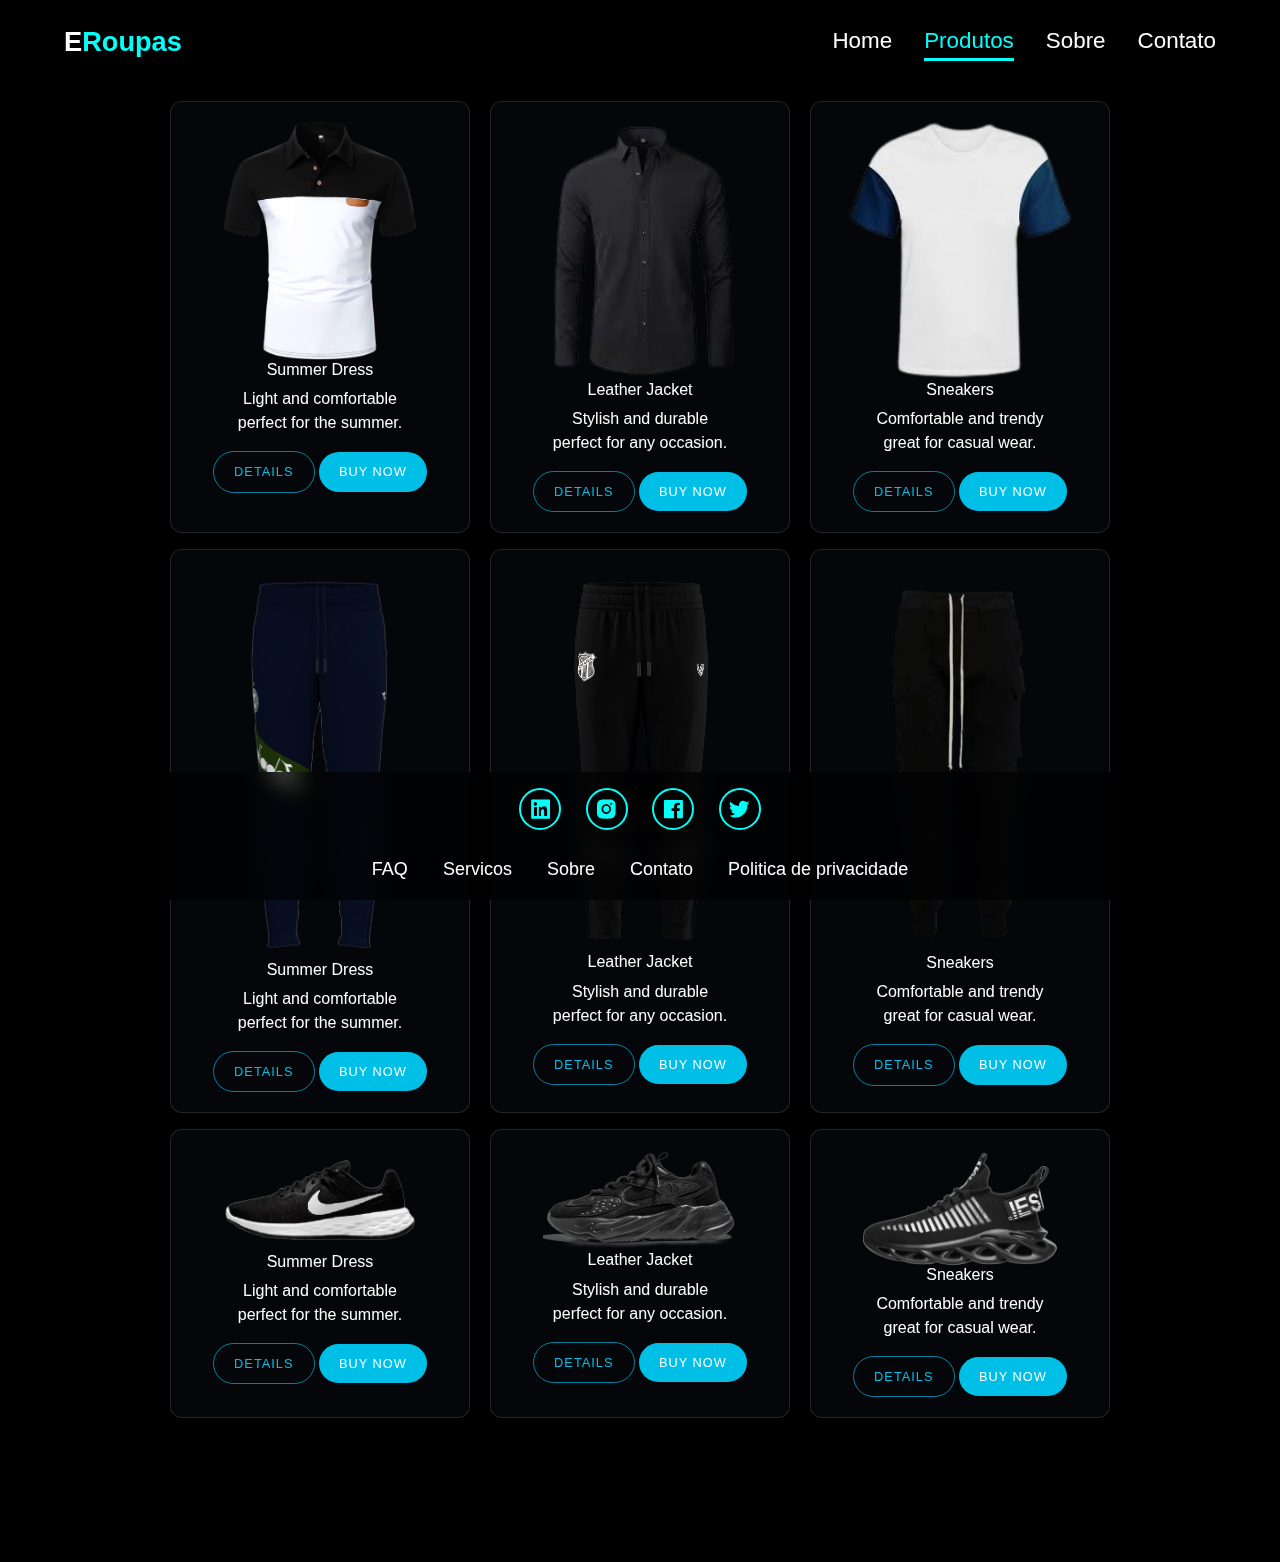
==== products.html @ 35e42f72 "feature" ====
<!DOCTYPE html>
<html lang="pt-br">

<head>
    <meta charset="UTF-8" />
    <meta name="viewport" content="width=device-width, initial-scale=1.0" />
    <title>Produtos</title>
    <link href="https://cdn.jsdelivr.net/npm/bootstrap@5.3.0-alpha1/dist/css/bootstrap.min.css" rel="stylesheet" />
    <link href="https://fonts.googleapis.com/css2?family=Righteous&family=Lato:wght@300&display=swap" rel="stylesheet" />
    <link href="https://unpkg.com/boxicons@2.1.4/css/boxicons.min.css" rel="stylesheet" />
    <link rel="stylesheet" href="css/header.css" />
    <link rel="stylesheet" href="css/footer.css" />
    <link rel="stylesheet" href="css/Product.css" />
</head>

<body>
    <header class="header">
        <a href="index.html" class="logo">E<span>Roupas</span></a>
        <i class="bx bx-menu" id="menu-icon"></i>
        <nav class="navbar">
            <a href="index.html">Home</a>
            <a href="products.html" class="active">Produtos</a>
            <a href="sobre.html">Sobre</a>
            <a href="contact.html">Contato</a>
        </nav>
    </header>

    <main class="container">
        <!-- Camisas -->

        <section class="card-container">
            <!-- Card 1 -->
            <div class="card-custom mt-3">
                <div>
                    <img class="banner-image mx-auto w-75 h-75" src="imagens/Camisa01.png" />
                </div>
                <h1>Summer Dress</h1>
                <p>
                    Light and comfortable<br />
                    perfect for the summer.
                </p>
                <div class="button-wrapper">
                    <button class="btn btn-outline">DETAILS</button>
                    <button class="btn btn-fill">BUY NOW</button>
                </div>
            </div>

            <!-- Card 2 -->
            <div class="card-custom mt-3">
                <div>
                    <img class="banner-image mx-auto w-100 h-100" src="imagens/Camisa02.png" />
                </div>
                <h1>Leather Jacket</h1>
                <p>
                    Stylish and durable<br />
                    perfect for any occasion.
                </p>
                <div class="button-wrapper">
                    <button class="btn btn-outline">DETAILS</button>
                    <button class="btn btn-fill">BUY NOW</button>
                </div>
            </div>

            <!-- Card 3 -->
            <div class="card-custom mt-3">
                <div>
                    <img class="banner-image mx-auto w-100 h-100" src="imagens/Camisa03.png" />
                </div>
                <h1>Sneakers</h1>
                <p>
                    Comfortable and trendy<br />
                    great for casual wear.
                </p>
                <div class="button-wrapper">
                    <button class="btn btn-outline">DETAILS</button>
                    <button class="btn btn-fill">BUY NOW</button>
                </div>
            </div>
        </section>

        <!-- Calças -->

        <section class="card-container ">
            <!-- Card 1 -->
            <div class="card-custom mt-3">
                <div>
                    <img class="banner-image mx-auto w-75 h-75" src="imagens/Calca01.png" />
                </div>
                <h1>Summer Dress</h1>
                <p>
                    Light and comfortable<br />
                    perfect for the summer.
                </p>
                <div class="button-wrapper">
                    <button class="btn btn-outline">DETAILS</button>
                    <button class="btn btn-fill">BUY NOW</button>
                </div>
            </div>

            <!-- Card 2 -->
            <div class="card-custom mt-3">
                <div>
                    <img class="banner-image mx-auto w-75 h-75" src="imagens/calca02.png" />
                </div>
                <h1>Leather Jacket</h1>
                <p>
                    Stylish and durable<br />
                    perfect for any occasion.
                </p>
                <div class="button-wrapper">
                    <button class="btn btn-outline">DETAILS</button>
                    <button class="btn btn-fill">BUY NOW</button>
                </div>
            </div>

            <!-- Card 3 -->
            <div class="card-custom mt-3">
                <div>
                    <img class="banner-image mx-auto w-75 h-75" src="imagens/calca03.png" />
                </div>
                <h1>Sneakers</h1>
                <p>
                    Comfortable and trendy<br />
                    great for casual wear.
                </p>
                <div class="button-wrapper">
                    <button class="btn btn-outline">DETAILS</button>
                    <button class="btn btn-fill">BUY NOW</button>
                </div>
            </div>
        </section>

        <!-- Tenis -->
        <section class="card-container mb-3">
            <!-- Card 1 -->
            <div class="card-custom mt-3">
                <div>
                    <img class="banner-image mx-auto w-75 h-75" src="imagens/tenis01.png" />
                </div>
                <h1>Summer Dress</h1>
                <p>
                    Light and comfortable<br />
                    perfect for the summer.
                </p>
                <div class="button-wrapper">
                    <button class="btn btn-outline">DETAILS</button>
                    <button class="btn btn-fill">BUY NOW</button>
                </div>
            </div>

            <!-- Card 2 -->
            <div class="card-custom mt-3">
                <div>
                    <img class="banner-image mx-auto w-75 h-75" src="imagens/tenis02.png" />
                </div>
                <h1>Leather Jacket</h1>
                <p>
                    Stylish and durable<br />
                    perfect for any occasion.
                </p>
                <div class="button-wrapper">
                    <button class="btn btn-outline">DETAILS</button>
                    <button class="btn btn-fill">BUY NOW</button>
                </div>
            </div>

            <!-- Card 3 -->
            <div class="card-custom mt-3">
                <div>
                    <img class="banner-image mx-auto w-75 h-75" src="imagens/tenis03.png" />
                </div>
                <h1>Sneakers</h1>
                <p>
                    Comfortable and trendy<br />
                    great for casual wear.
                </p>
                <div class="button-wrapper">
                    <button class="btn btn-outline">DETAILS</button>
                    <button class="btn btn-fill">BUY NOW</button>
                </div>
            </div>
        </section>
    </main>

    <footer class="footer">
        <div class="social">
            <a href=""><i class="bx bxl-linkedin-square"></i></a>
            <a href=""><i class="bx bxl-instagram-alt"></i></a>
            <a href=""><i class="bx bxl-facebook-square"></i></a>
            <a href=""><i class="bx bxl-twitter"></i></a>
        </div>
        <ul class="list">
            <li><a href="#">FAQ</a></li>
            <li><a href="#">Servicos</a></li>
            <li><a href="#">Sobre</a></li>
            <li><a href="#">Contato</a></li>
            <li><a href="#">Politica de privacidade</a></li>
        </ul>
    </footer>

    <script src="https://cdn.jsdelivr.net/npm/bootstrap@5.3.0-alpha1/dist/js/bootstrap.bundle.min.js"></script>
    <script src="js/script.js"></script>
</body>

</html>
---- css/header.css ----
*{
    text-decoration: none !important;
}

.header {
    width: 100%;
    padding: 1rem 5%;
    background: rgba(0, 0, 0, 0.6);
    backdrop-filter: blur(10px);
    display: flex;
    justify-content: space-between;
    align-items: center;
    z-index: 100;
    position: relative;
}

.logo {
    font-size: 1.7rem;
    color: var(--text-color);
    font-weight: 800;
    cursor: pointer;
    transition: 0.3s ease-in-out;
}

span{
    color: var(--main-color);
}

.logo:hover {
    transform: scale(1.1);
}

.navbar {
    display: flex;
    gap: 2rem;
}

.navbar a {
    display: inline-block;
    position: relative;
    font-size: 1.4rem;
    color: white;
    font-weight: 500;
    transition: 0.4s ease-in-out;
    border-bottom: 3px solid transparent;
}


.navbar a:hover,
.navbar a.active {
    color: var(--main-color);
    border-bottom: 3px solid var(--main-color);
}

#menu-icon {
    font-size: 3.6rem;
    color: var(--main-color);
    display: none;
    cursor: pointer;
}

@media (max-width: 991px) {
    header {
        padding: 2rem 3%;
    }
}

@media (max-width: 895px) {
    #menu-icon {
        display: block;
    }

    .navbar {
        position: fixed;
        top: 100%;
        right: 0;
        width: 40vw; /* Reduzindo a largura do menu para 40% da tela */
        padding: 1rem 2%; /* Ajustando o padding */
        background: rgba(0, 0, 0, 0.9);
        backdrop-filter: blur(20px);
        border-bottom-left-radius: 2rem;
        border-left: 2px solid var(--main-color);
        border-bottom: 2px solid var(--main-color);
        display: none;
        flex-direction: column; /* Mudança para coluna */
        transition: top 0.3s ease; /* Adicionado efeito de transição */
    }

    .navbar.active {
        display: flex; /* Exibindo como flex */
        top: 60px; /* Ajuste para que o menu apareça abaixo do cabeçalho */
    }

    .navbar a {
        display: block;
        font-size: 1.5rem; /* Reduzindo o tamanho da fonte para 1.5rem */
        margin: 1rem 0; /* Ajuste de margem */
        text-align: center; /* Centraliza os links no menu */
    }
}

@media (max-width: 768px) {
    .navbar {
        display: none;
    }

    #menu-icon {
        display: block;
        cursor: pointer;
    }

    .navbar > a {
        font-size: 1.3em; /* Reduzindo ainda mais o tamanho da fonte para 1.3em */
        margin-top: 1em;
        margin-bottom: 1em;
    }

    .navbar.active {
        width: 40vw; /* Manter a largura reduzida do menu */
        height: auto; /* Removendo a altura fixa */
    }
}
---- css/footer.css ----
.footer {
    text-align: center;
    font-size: 16px;
    color: white;
    position: sticky;
    bottom: 0px;
    height: auto;
    padding-top: 1rem;
    padding-bottom: 1rem;
    width: 100%;
    background: rgba(0, 0, 0, 0.6);
    backdrop-filter: blur(10px);
    color: var(--text-color);
}

.footer .social {
    text-align: center;
    padding-bottom: 25px;
    color: var(--main-color);
}

.footer .social a {
    font-size: 25px;
    color: var(--main-color);
    border: 2px solid var(--main-color);
    width: 42px;
    height: 42px;
    line-height: 42px;
    display: inline-block;
    text-align: center;
    border-radius: 50%;
    margin: 0 10px;
    transition: 0.3s ease-in-out;
}
.footer .social a:hover {
    transform: scale(1.2) translateY(-10px);
    background-color: var(--main-color);
    color: var(--text-color);
    box-shadow: 0 0 25px var(--main-color);
}
.footer ul {
    margin-top: 0;
    padding: 0;
    font-size: 18px;
    line-height: 1.6;
    margin-bottom: 0;
    text-align: center;
}
.footer ul li a {
    color: white;
    border-bottom: 30x solid transparent;
    transition: 0.3s ease-in-out;
}
.footer ul li a:hover {
    color: var(--main-color);
    border-bottom: 3px solid var(--main-color);
}
.footer ul li {
    display: inline-block;
    padding: 0 15px;
}

@media (max-width: 425px) {
    .footer > ul > li > a {
        font-size: 0.9rem;
    }

    .social {
        padding-bottom: 0.1rem !important;
    }
    .social > * {
        transform: scale(0.8);
    }
}

@media (max-height: 710px) {
    .social {
        padding-bottom: 0rem !important;
    }
}
---- css/Product.css ----
@import url("https://fonts.googleapis.com/css2?family=Righteous&display=swap");
@import url("https://fonts.googleapis.com/css2?family=Lato:wght@300&display=swap");

* {
    margin: 0;
    padding: 0;
    box-sizing: border-box;
    text-decoration: none;
    border: none;
    outline: none;
    font-family: "Poppins", sans-serif;
}

:root {
    --bg-color: #000000;
    --second-bg-color: #151515;
    --text-color: white;
    --main-color: #04fffb;
}

body {
    background: var(--bg-color);
    color: var(--text-color);
    display: flex;
    flex-direction: column;
    justify-content: space-between;
    background-image: url("https://cdn.pixabay.com/photo/2016/10/29/09/49/abstract-1780252_640.png");
    background-attachment: fixed;
    background-repeat: no-repeat;
    background-size: cover;
    background-position: center;
}

.card-container {
    display: flex;
    flex-wrap: wrap;
    justify-content: center;
    gap: 20px;
}

.card-custom {
    width: 300px;
    backdrop-filter: blur(16px) saturate(180%);
    -webkit-backdrop-filter: blur(16px) saturate(180%);
    background-color: rgba(17, 25, 40, 0.25);
    border-radius: 12px;
    border: 1px solid rgba(255, 255, 255, 0.125);
    padding: 20px;
    filter: drop-shadow(0 30px 10px rgba(0, 0, 0, 0.125));
    text-align: center;
    font-family: "Lato", sans-serif;
}

.banner-image {
    height: 200px;
    background-size: cover;
    background-position: center;
    border-radius: 12px;
}

.button-wrapper {
    margin-top: 15px;
}

.btn {
    border: none;
    padding: 10px 20px;
    border-radius: 24px;
    font-size: 0.8rem;
    letter-spacing: 1px;
    cursor: pointer;
}

.btn-outline {
    background: transparent;
    color: rgba(0, 212, 255, 0.9);
    border: 1px solid rgba(0, 212, 255, 0.6);
    transition: all 0.3s ease;
}

.btn-outline:hover {
    transform: scale(1.1);
    color: rgba(255, 255, 255, 0.9);
    border-color: rgba(255, 255, 255, 0.9);
}

.btn-fill {
    background: rgba(0, 212, 255, 0.9);
    color: rgba(255, 255, 255, 0.95);
    transition: all 0.3s ease;
}

.btn-fill:hover {
    transform: scale(1.1);
    filter: drop-shadow(0 10px 5px rgba(0, 0, 0, 0.125));
}

.card-custom > *{
    font-size: medium;
}
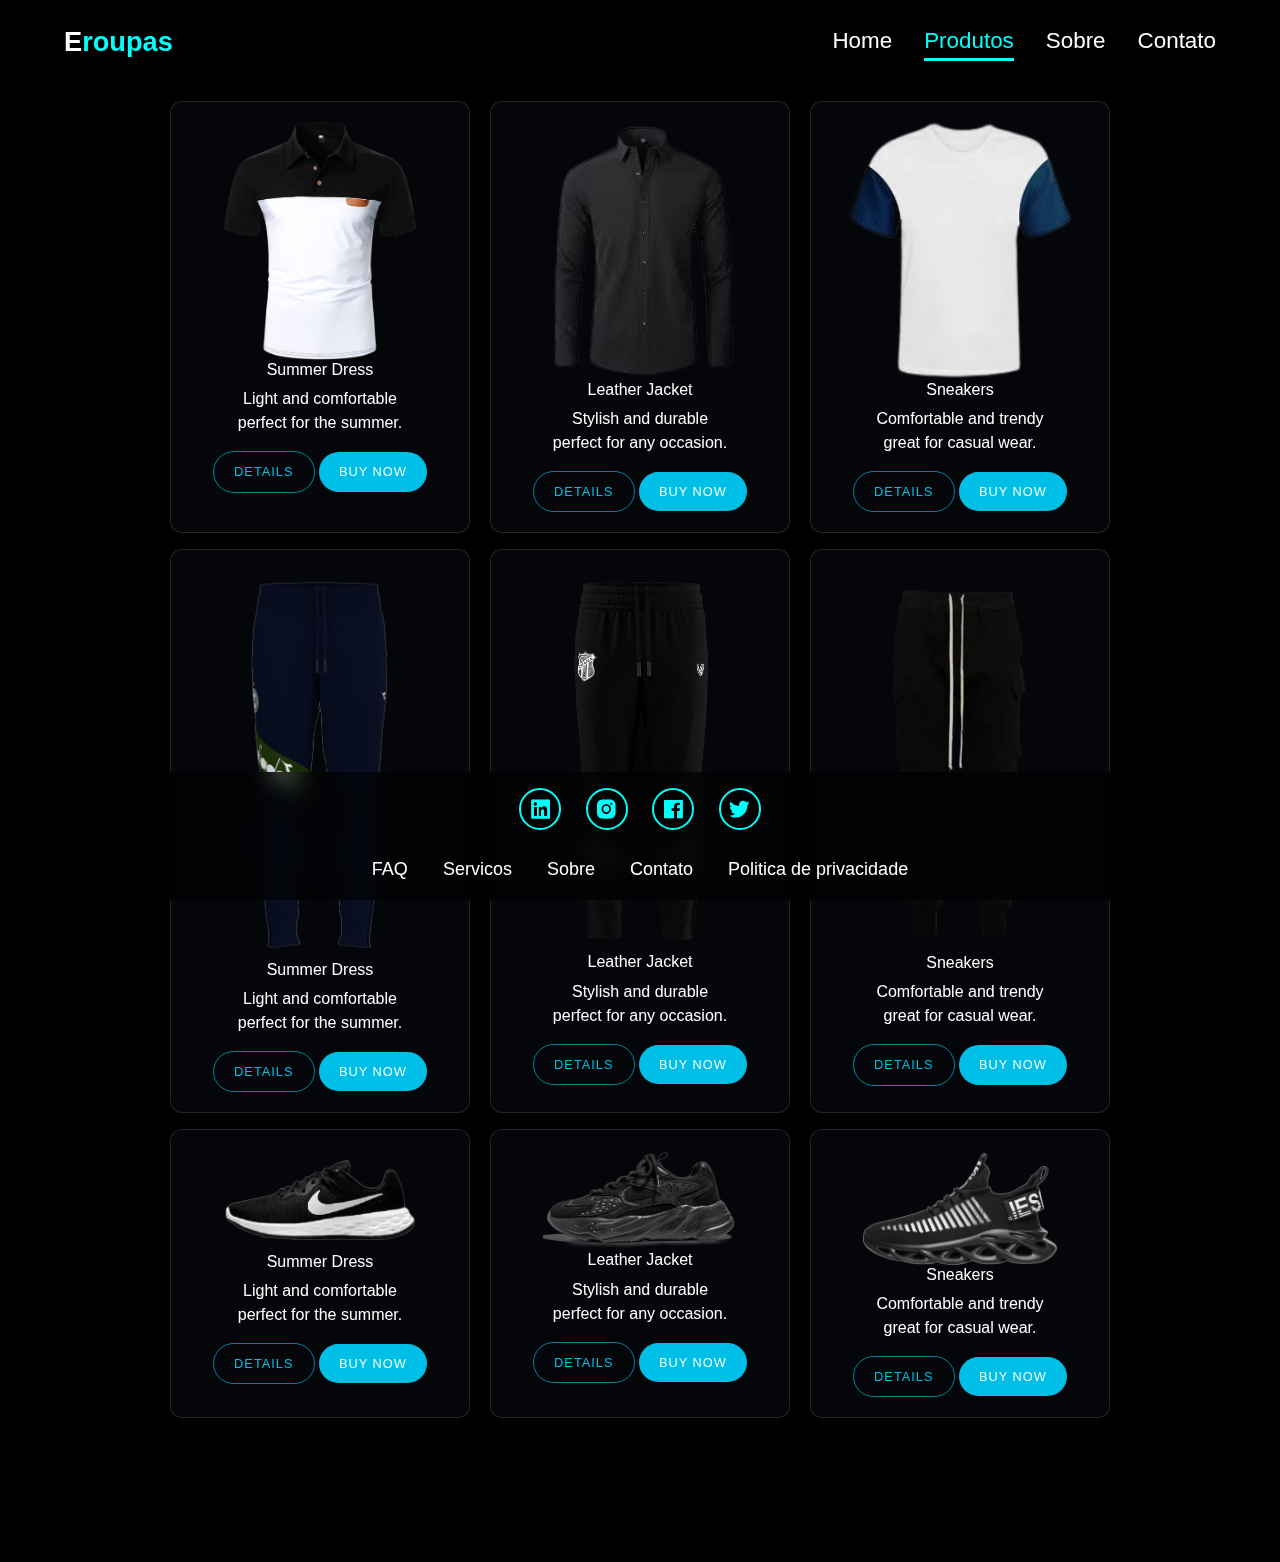
==== commit 90b4500a: "fix name Erome" ====
--- a/products.html
+++ b/products.html
@@ -15,7 +15,7 @@
 
 <body>
     <header class="header">
-        <a href="index.html" class="logo">E<span>Roupas</span></a>
+        <a href="index.html" class="logo">E<span>roupas</span></a>
         <i class="bx bx-menu" id="menu-icon"></i>
         <nav class="navbar">
             <a href="index.html">Home</a>
